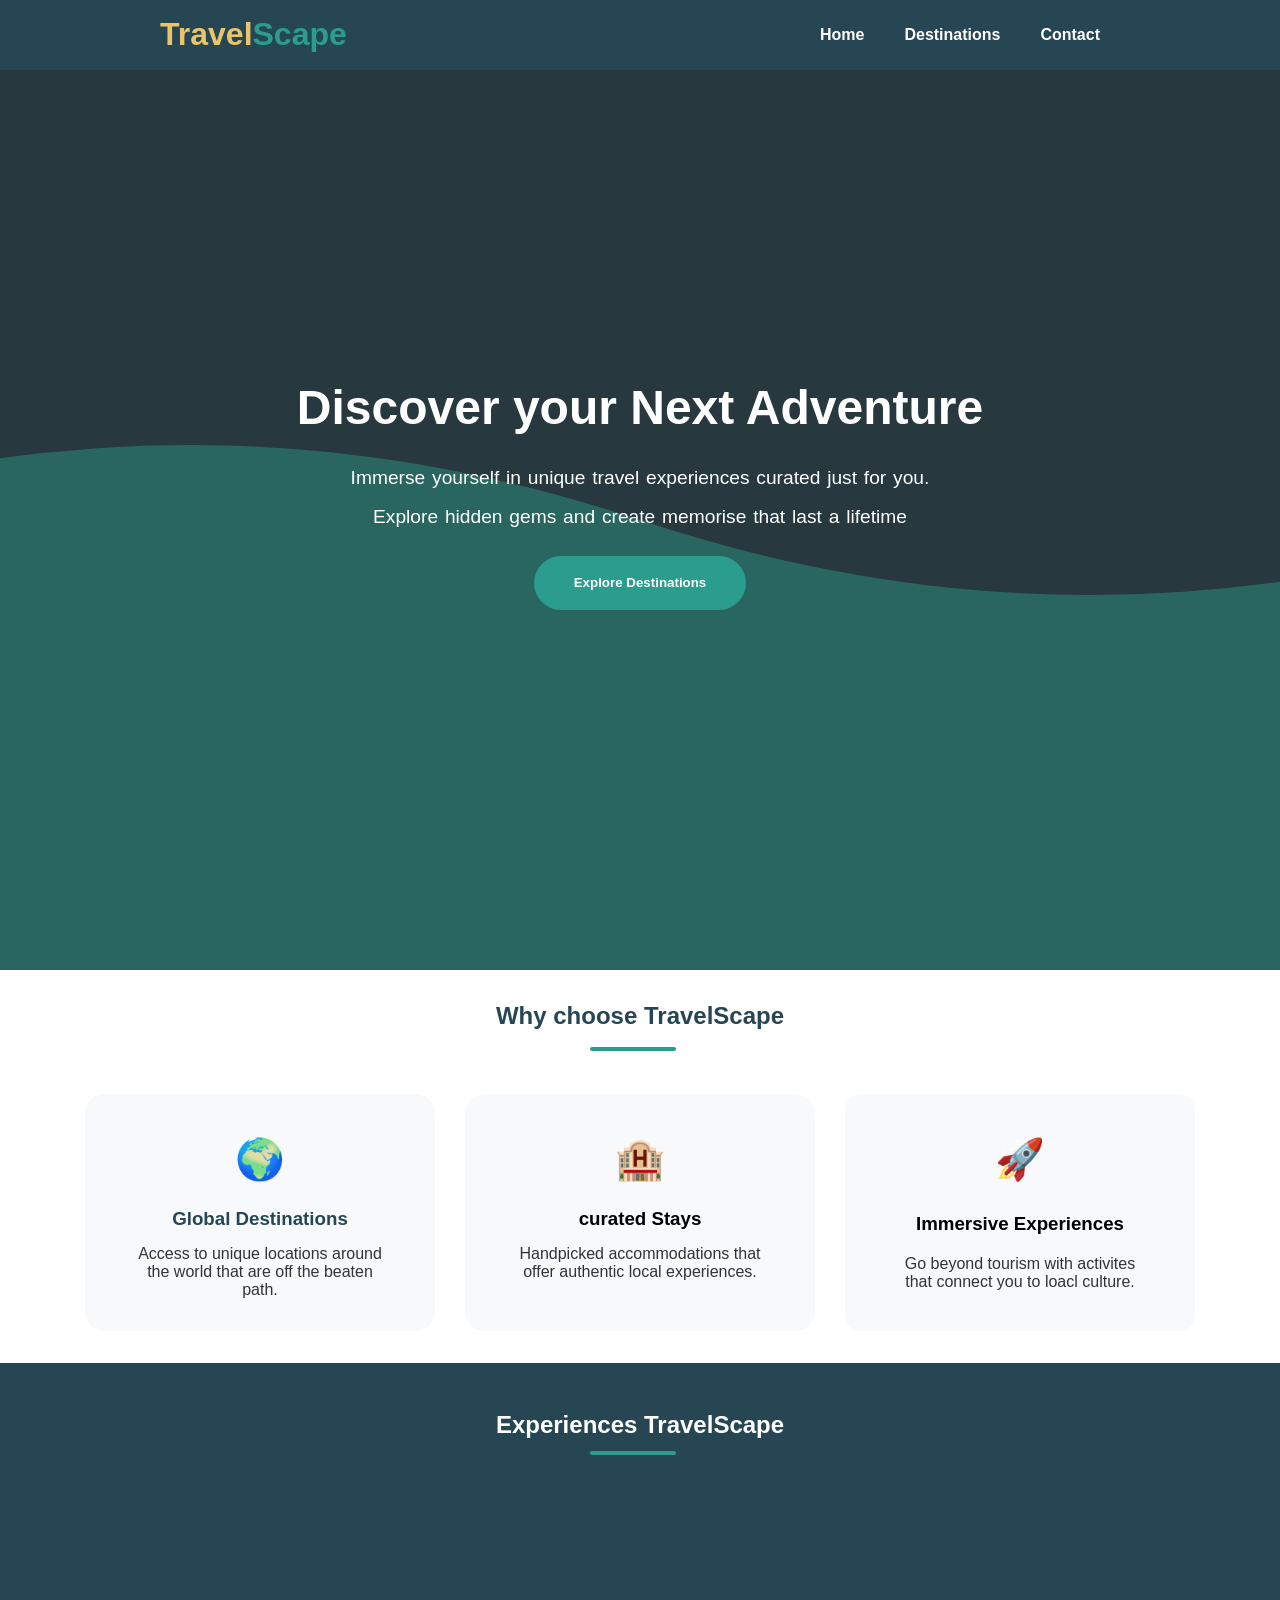
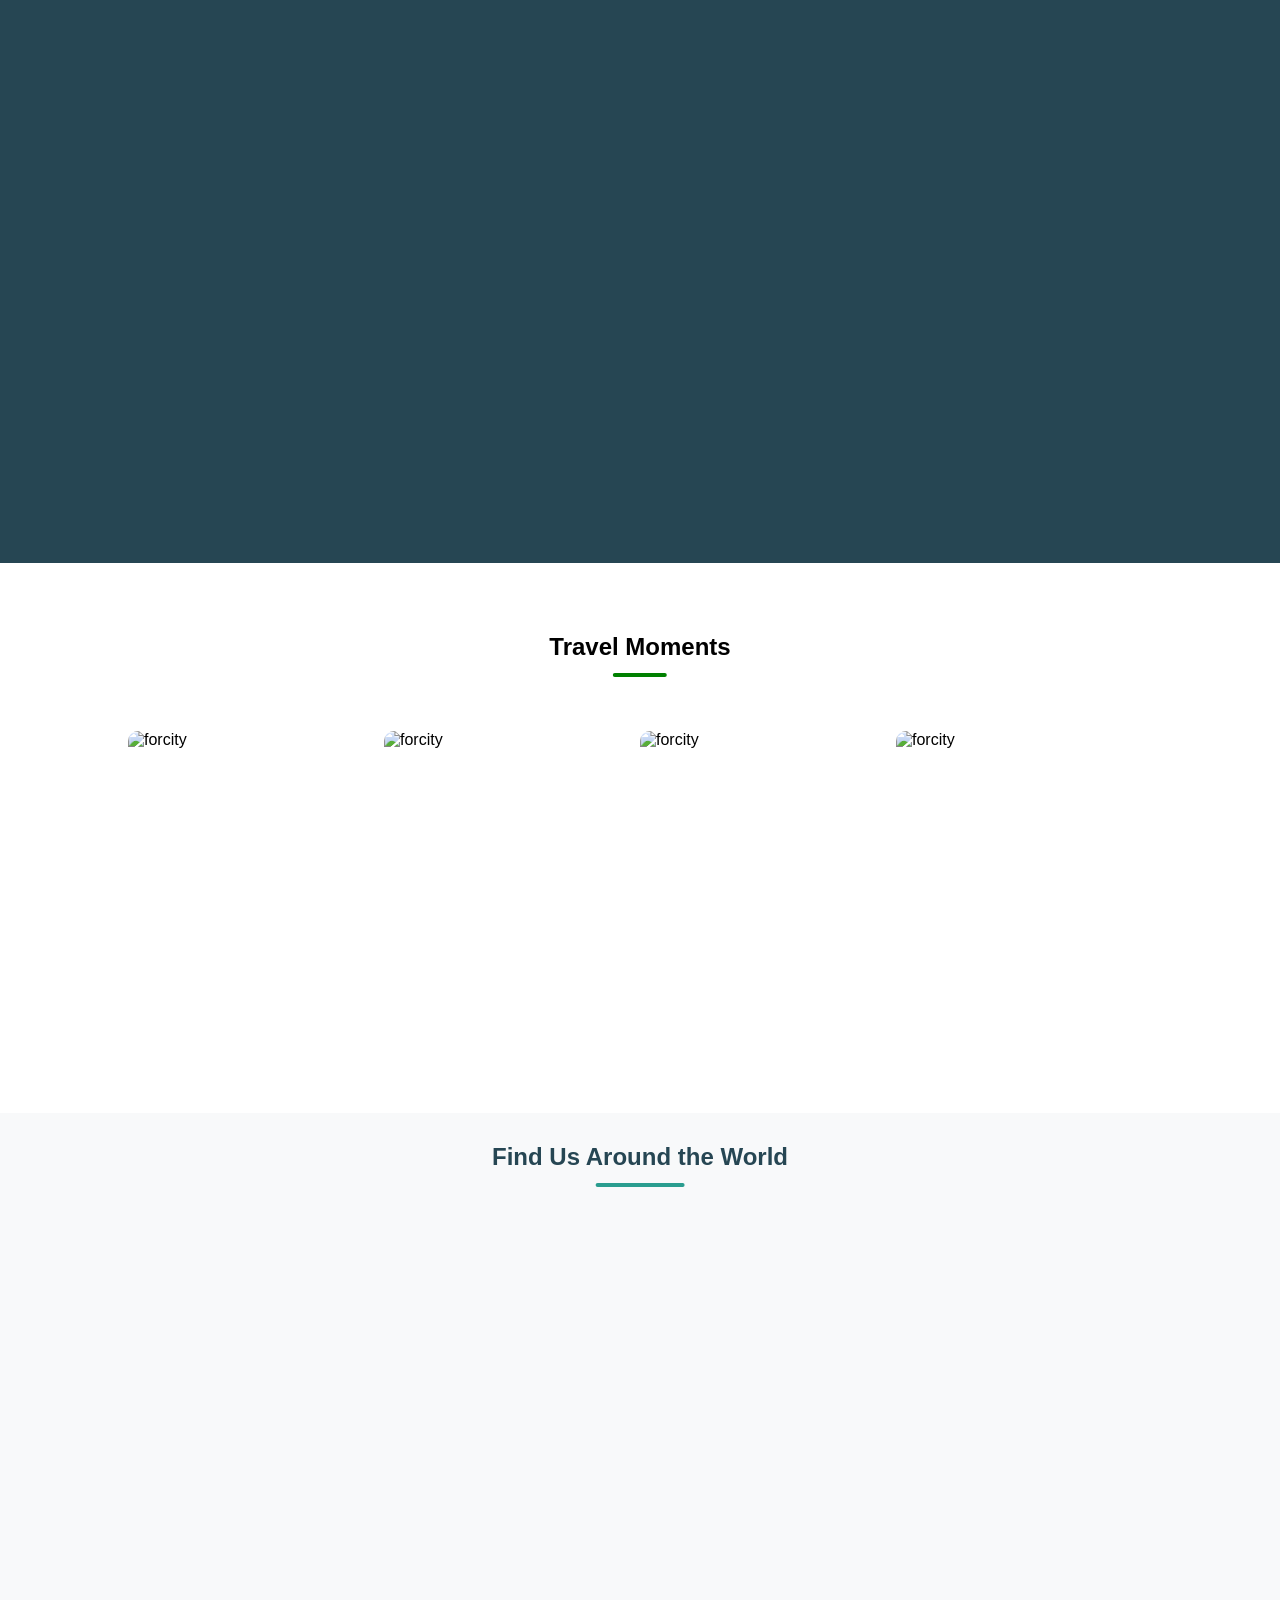
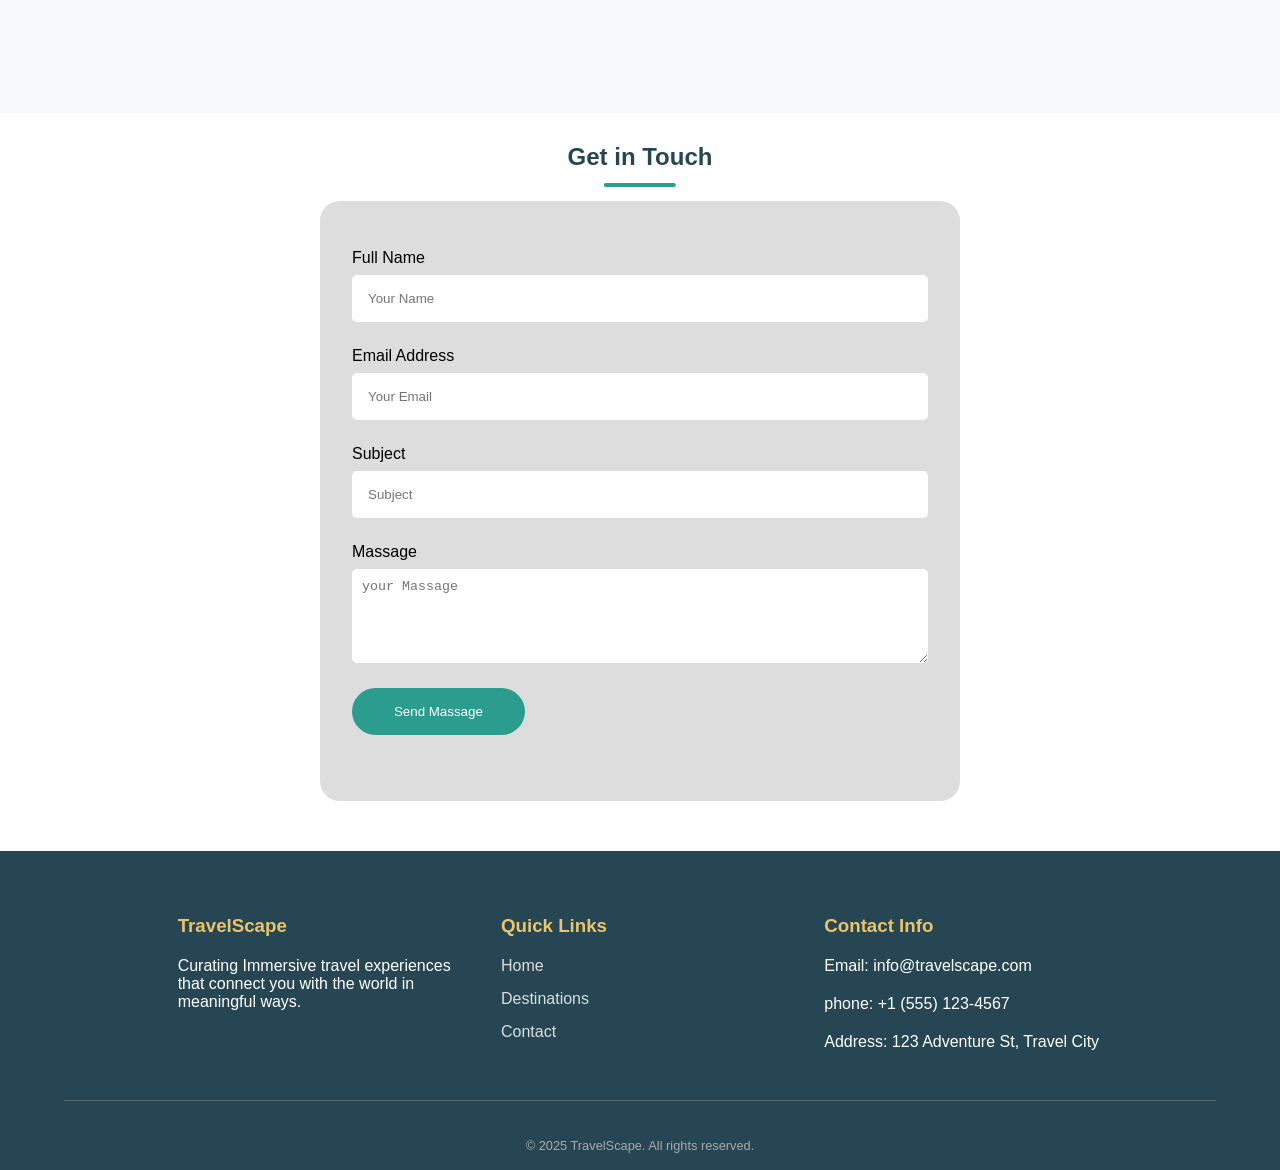
==== project.html @ 1ba531a3 "travelScape" ====
<!DOCTYPE html>
<html lang="en">
<head>
    <meta charset="UTF-8">
    <meta name="viewport" content="width=device-width, initial-scale=1.0">
    <title>TravelScape</title>
    <link rel="icon" href="./t3-icon.png" type="image/x-icon">
    <link rel="stylesheet" href="project.css">
</head>
<body>
    <header id="top">
            <h2 class="logo">Travel<span>Scape</span></h2> 
            <nav class="head-links">
                <ul>
                    <li><a href="#top">Home</a></li>
                    <li>
                        <a href="https://travelscape.link/" target="_blank">Destinations</a>
                    </li>
                    <li><a href="#down">Contact</a></li>
                </ul>
            </nav>
    </header>
    <section class="topic-1" id="top">
        <h1>Discover your Next Adventure</h1>
        <p class="text">
            Immerse yourself in unique travel experiences curated just
            for you.
            Explore hidden gems and create memorise that last a lifetime
        </p>
        <input type="button" value="Explore Destinations" id="">
        <div class="parent-circle">
            <div class="circle1"></div>
            <div class="circle2"></div>
            <div class="circle3"></div>
        </div>
    </section>
    <section class="topic-2">
        <h2 class="h2-1">
            Why choose TravelScape
        </h2>
        <div class="parent-1">
            <div class="box-1">
                <div class="icon">🌍</div>
            <h3 class="h3">Global Destinations</h3>
            <p class="text1">
                Access to unique locations around the
                world that are off the beaten path.
            </p>
            </div>
            <div class="box-2">
                <div class="icon">🏨</div>
            <h3 class="h3">curated Stays</h3>
            <p class="text1">
                Handpicked accommodations that offer authentic
                local experiences.
            </p>
            </div>
            <div class="box-3">
               <div class="icon">🚀</div>
            <h3 class="h3">Immersive Experiences</h3>
            <p class="text1">
                Go beyond tourism with activites that
                connect you to loacl culture.
            </p>
            </div>
        </div>
    </section>
    <section class="topic-3">
        <h2 class="h2-5">
            Experiences TravelScape
        </h2>
        <div class="forvideo">
        <video src="../images for projects/for project one.mp4" loop autoplay muted></video>
        </div>
    </section>
    <section class="topic-4">
        <h2 class="h2-6">
            Travel Moments
        </h2>
        <div class="parentforimages">
            <div class="complex">
             <div><img src="../images for projects/photo-2 for city.jpg" alt="forcity"></div>
            </div>
           <div class="complex">
             <div><img src="../images for projects/photo-3 for city.png" alt="forcity"></div>
           </div>
          <div class="complex">
              <div><img src="../images for projects/photo-6 for city.jpg" alt="forcity"></div>
          </div>
           <div class="complex">
             <div><img src="../images for projects/photo-4 for city.png" alt="forcity"></div>
           </div>
        </div>
    </section>
    <section class="topic-5">
        <h2 class="h2-7">
            Find Us Around the World
        </h2>
        <iframe src="https://www.google.com/maps/embed?pb=!1m14!1m12!1m3!1d425740.03588576755!2d36.293836799999994!3d33.5249408!2m3!1f0!2f0!3f0!3m2!1i1024!2i768!4f13.1!5e0!3m2!1sar!2s!4v1765263322464!5m2!1sar!2s" width="600" height="450" style="border:0;" allowfullscreen="" loading="lazy" referrerpolicy="no-referrer-when-downgrade"></iframe>
    </section>
    <section class="topic-6" id="down">
        <h2 class="h2-8">Get in Touch</h2>
        <form action="" id="to-form">
            <div>
                <label for="text">Full Name</label>
                <input type="text" id="text" placeholder="Your Name" name="name">
            </div>
            <div>
                <label for="ema" class="ema-1">Email Address</label>
                <input type="email" placeholder="Your Email" id="ema" name="email">
            </div>
            <div>
                <label for="sub">Subject</label>
                <input type="text" id="sub" name="Subject" placeholder="Subject">
            </div>
            <div>
                <label for="massage">Massage</label>
                <textarea placeholder="your Massage" id="massage"></textarea>
            </div>
            <div>
                 <input type="button" name="send informiton" value="Send Massage" class="send">
            </div>
        </form>
    </section>
    <section class="topic-7">
        <div>
            <h3 class="h3-0">
                TravelScape
            </h3>
            <p class="text2">
                Curating Immersive travel 
                experiences that connect you 
                with the world in meaningful ways.
            </p>
        </div>
        <div>
            <h3 class="h3-0">
                Quick Links
            </h3>
            <nav class="for-last-topic">
                <ul class="for-last-page">
                    <li><a href="#top">Home</a></li>
                    <li>
                        <a href="https://travelscape.lk/" target="_blank">Destinations</a>
                    </li>
                    <li><a href="#down">Contact</a></li>
                </ul> 
            </nav>
        </div>
        <div>
            <h3 class="h3-0">
                Contact Info
            </h3>
            <p class="p-1">Email: info@travelscape.com</p>
            <p class="p-1">phone: +1 (555) 123-4567</p>
            <p class="p-1">Address: 123 Adventure St, Travel City</p>
        </div>
    </section>
    <footer>
       &copy; 2025 TravelScape. All rights reserved.
    </footer>
</body>
</html>
---- project.css ----
:root {
    --main-color1: #264653;
    --main-color2: #E9C46A;
    --main-color3: #E76F51;
    --main-color4: #000000;
    --main-color5: #333333;
    --main-color6: #AAAAAA;
    --main-color7: #DDDDDD;
    --main-color8: #F8F9FA;
    --main-color9: #FFFFFF;
    --main-color10: #2A9D8F;
    --main-color11: #2A9D8F;
}
* {
    box-sizing: border-box;
    margin: 0;
    padding: 0;
    scroll-behavior: smooth;
}
html {
  font-family: "Oswald", sans-serif;
  font-optical-sizing: auto;
  font-weight: weight;
  font-style: normal;
}
body {
    height: 100vh;
    display: grid;
    grid-template-columns: repeat(1fr, 1fr);
    grid-template-rows: 70px 1fr 1fr 1fr 1fr 1fr 1fr 1fr 1fr 100px;
    background-color: var(--colorforall-4);
    color: white;
}
header {
    display: grid;
    padding: 0 10rem;
    background-color: var(--main-color1);
    grid-template-areas: "logo nav";
}
header .logo {
    color: var(--main-color2);
    margin-top: 1rem;
    gap: logo;
    font-weight: bold;
    font-size: 2rem;
}
header span {
    color: var(--main-color10);
}
header nav {
    display: grid;
    grid-area: nav;
}
header ul {
    display: flex;
    justify-content: end;
    align-items: center;
    list-style: none;
}
header a {
    margin: 20px;
    color: white;
    text-decoration: none;
    font-weight: 600;
    transition: all .5s ease;
    position: relative;
}
header a:hover {
    color: var(--main-color2);
}
.topic-1 {
    background-image: 
    url('data:image/svg+xml;utf8,<svg xmlns="http://www.w3.org/2000/svg" width="1200" height="600" viewBox="0 0 1200 600"><rect width="1200" height="600" fill="%23264653"/><path d="M0,300 Q300,200 600,300 T1200,300 L1200,600 L0,600 Z" fill="%232a9d8f"/></svg>');
    padding: 3rem;
    background-position: center;
    background-size: cover;
    color: var(--main-color9);
    display: flex;
    flex-direction: column;
    justify-content: center;
    align-items: center;
    height: 100vh;
    position: relative;
    z-index: 1;
    text-align: center;
}
.topic-1:before {
    content: "";
    position: absolute;
    top: 0;
    left: 0;
    width: 100%;
    height: 100%;
    background-color: #2a2a2a78;
    z-index: -1;
}
.topic-1 h1 {
    margin-bottom: 1.5rem;
    font-size: 3rem;
} 
.topic-1 .text {
    word-spacing: 1.5px;
    line-height: 2;
    margin: 0 auto;
    max-width: 52%;
    font-size: 1.2rem;
    color: var(--main-color9);
}
.parent-circle {
    display: flex;
    gap: 3px;
    position: relative;
    bottom: 60px;
    animation: goodbye 0s 3s;
    animation-fill-mode: forwards;
}
@keyframes goodbye {
    to {
        z-index: -1;
        animation-play-state: paused;
    }
}
.circle1,
.circle2,
.circle3 {
    width: 30px;
    height: 30px;
    background-color: var(--main-color2);
    border-radius: 50%;
}
.circle1 {
    animation: forup .4s infinite alternate linear;
}
@keyframes forup {
    to {
        transform: translateY(-6px);
        opacity: .6;
    }
}
.circle2 {
    animation: fordown .4s infinite alternate linear .2s;
}
@keyframes fordown {
    to {
        transform: translateY(-6px);
        opacity: .6;
    }
}
.circle3 {
    animation: idontknow .4s infinite alternate linear .4s;
}
@keyframes idontknow {
    to {
        transform: translateY(-6px);
        opacity: .6;
    }
}
.topic-1 input {
    border-radius: 30px;
    padding: 1.2rem 2.5rem;
    background-color: var(--main-color11);
    border: none;
    font-weight: 600;
    color: var(--main-color9);
    cursor: pointer;
    margin: 20px 0;
    transition: all .3s ease;
    position: relative;
    visibility: hidden;
    animation: welcome 0s 3.5s;
    animation-fill-mode: forwards;
}
@keyframes welcome {
    to {
        visibility: visible;
    }
}
.topic-1 input:hover {
    transform: translateY(-3px);
    background-color: var(--main-color1);
}
.topic-2 {
 background-color: var(--colorforall-4); 
 color: black;  
 display: flex;
 justify-content: center;
 align-items: center;
 flex-direction: column;
}
.topic-2 .parent-1 {
    display: flex;
    gap: 30px;
    flex-wrap: wrap;
    margin: 2rem auto;
}
.topic-2 .box-1 {
    display: flex;
    gap: 15px;
    align-items: center;
    flex-direction: column;
    border-radius: 20px;
    padding: 2rem;
    background-color: var(--main-color8);
    max-width: 350px;
    color: var(--main-color4);
    max-height: 300px;
    transition: all .3s ease;
}
.icon {
    font-size: 2.5rem;
    margin: 10px 0;
}
.topic-2 .box-2 {
    display: flex;
    gap: 15px;
    flex-direction: column;
    align-items: center;
    border-radius: 20px;
    padding: 2rem;
    background-color: var(--main-color8);
    max-width: 350px;
    max-height: 300px;
    color: var(--main-color4);
    transition: all .3s ease;
}
.topic-2 .h2-1 {
    margin: 2rem auto;
    font-size: 1.5rem;
    font-weight: bold;
    color: var(--main-color1);
    position: relative;
}
.topic-2 .h2-1::before {
   content: "";
   position: absolute;
   background-color: var(--main-color10);
   top: 45px;
   left: 50%;
   transform: translateX(-50px);
   width: 30%;
   height: 4px;
   border-radius: 10px;
}
.topic-2 .box-3 {
    display: flex;
    gap: 20px;
    flex-direction: column;
    border-radius: 15px;
    align-items: center;
    background-color: var(--main-color8);
    max-width: 350px;
    color: var(--main-color4);
    max-height: 300px;
    padding: 2rem;
    transition: all .3s ease;
}

.box-1 .h3 {
    color: var(--main-color1);
}
 .text1 {
    max-width: 90%;
    text-align: center;
    color: var(--main-color5);
}
.box-1:hover {
    transform: translateY(-10px);
}
.box-2:hover {
    transform: translateY(-10px);
}
.box-3:hover {
    transform: translateY(-10px);
}
.topic-3 {
    background-color: var(--main-color1);
    height: 800px;
    display: flex;
    flex-direction: column;
    gap: 30px;
    align-items: center;
}
.forvideo {
    width: 80%;
    height: 80%;
    position: relative;
    border-radius: 20px;
    overflow: hidden;
    margin-bottom: 50px;
}
.forvideo video {
    position: absolute;
    width: 100%;
    height: 100%;
    object-fit: cover;
}
.topic-3 .h2-5 {
    margin: 3rem;
    position: relative;
}
.topic-3 .h2-5::before {
    content: "";
    width: 30%;
    height: 4px;
    border-radius: 10px;
    background-color: var(--main-color11);
    position: absolute;
    top: 40px;
    left: 50%;
    transform: translateX(-50px);
}
.topic-4 {
    display: flex;
    flex-direction: column;
    gap: 30px;
    align-items: center;
    background-color: var(--main-color9);
    height: 500px;
    color: var(--main-color4);
    margin-top: 50px;
}
.topic-4 .h2-6 {
    margin: 20px 0;
    position: relative;
}
.topic-4 .h2-6::before {
    content: "";
    background-color: green;
    position: absolute;
    width: 30%;
    height: 4px;
    left: 50%;
    top: 40px;
    border-radius: 10px;
    transform: translateX(-50%);
}
.parentforimages {
    display: flex;
    flex-wrap: wrap;
    width: 80%;
    gap: 10px;
    margin-top: 20px;
}
.parentforimages .complex {
    width: calc(25% - 10px);
    height: 250px;
    position: relative;
    border-radius: 10px;
    overflow: hidden;
}
.complex img {
    width: 100%;
    height: 100%;
    position: absolute;
    object-fit: cover;
    transition: transform .4s ease;
}
.complex img:hover {
    transform: scale(1.1);
}
.topic-5 {
    background-color: var(--main-color8);
    height: 600px;
    position: relative;
    display: flex;
    flex-direction: column;
    align-items: center;
    gap: 50px;
}
.topic-5 iframe {
    width: 80%;
    height: 400px;
    border-radius: 20px;
}
.topic-5 .h2-7 {
    color: var(--main-color1);
    position: relative;
    margin-top: 30px;
}
.topic-5 .h2-7::before {
    content: "";
    background-color: var(--main-color11);
    border-radius: 10px;
    position: absolute;
    width: 30%;
    height: 4px;
    top: 40px;
    left: 50%;
    transform: translateX(-50%);
}
.topic-6 {
    background-color: var(--main-color9);
    display: flex;
    gap: 30px;
    flex-direction: column;
    align-items: center;
}
.topic-6 .h2-8 {
    display: flex;
    justify-content: center;
    align-items: center;
    margin-top: 30px;
    color: var(--main-color1);
    position: relative;
}
.topic-6 .h2-8::before {
    content: "";
    background-color: var(--main-color11);
    width: 50%;
    height: 4px;
    border-radius: 10px;
    position: absolute;
    top: 40px;
    left: 50%;
    transform: translateX(-50%);
}
.topic-6 form {
    width: 50%;
    height: 600px;
    background-color: var(--main-color7);
    color: var(--main-color4);
    border-radius: 20px;
    display: flex;
    flex-direction: column;
    gap: 25px;
    margin-bottom: 50px;
    padding: 3rem 2rem;
}
form div {
    display: flex;
    flex-direction: column;
    gap: 8px;
}
form input {
    padding: 1rem;
    border-radius: 5px;
    border: none;
}
input:focus {
    border: 1px solid var(--main-color11);
    outline: none;
}
textarea {
    padding: 2rem;
    border-radius: 5px;
    border: none;
    position: relative;
}
textarea::placeholder {
    position: absolute;
    top: 10px;
    left: 10px;
}
textarea:focus {
    outline: none;
    border: 1px solid var(--main-color11);
}
form .send {
    background-color: var(--main-color11);
    color: white;
    border-radius: 30px;
    padding: 1rem;   
    width: 30%;
    transition: all .6s ease;
}
form .send:hover {
    background-color: var(--main-color1);
    transform: translateY(-5px);
}
.topic-7 {
    background-color: var(--main-color1);
    display: flex;
    flex-wrap: wrap;
    gap: 10px;
    padding: 4rem 10rem;
}
.topic-7 div {
    display: flex;
    flex-direction: column;
    gap: 20px;
    width: calc(30% - 10px);
    margin: 0 auto;
    color: var(--main-color9);
}
.topic-7 .h3-0 {
    color: var(--main-color2);
}
.topic7 div .text2 {
    color: var(--main-color9);
}
.for-last-page li {
    margin-bottom: 15px;
    list-style: none;
}
.for-last-page a {
    color: var(--main-color7);
    text-decoration: none;
    transition: all .3s ease;
}
.for-last-page a:hover {
    color: var(--main-color2);
}
footer {
    display: flex;
    justify-content: center;
    align-items: center;
    height: 50px;
    background-color: var(--main-color1);
    color: var(--main-color6);
    position: relative;
    font-size: .8rem;
}
footer::before {
    content: "";
    position: absolute;
    top: -20px;
    left: 50%;
    width: 90%;
    height: .8px;
    background-color: #aaaaaa5c;
    transform: translateX(-50%);
}
::selection {
    color: var(--main-color2);
    background-color: var(--main-color10);
}
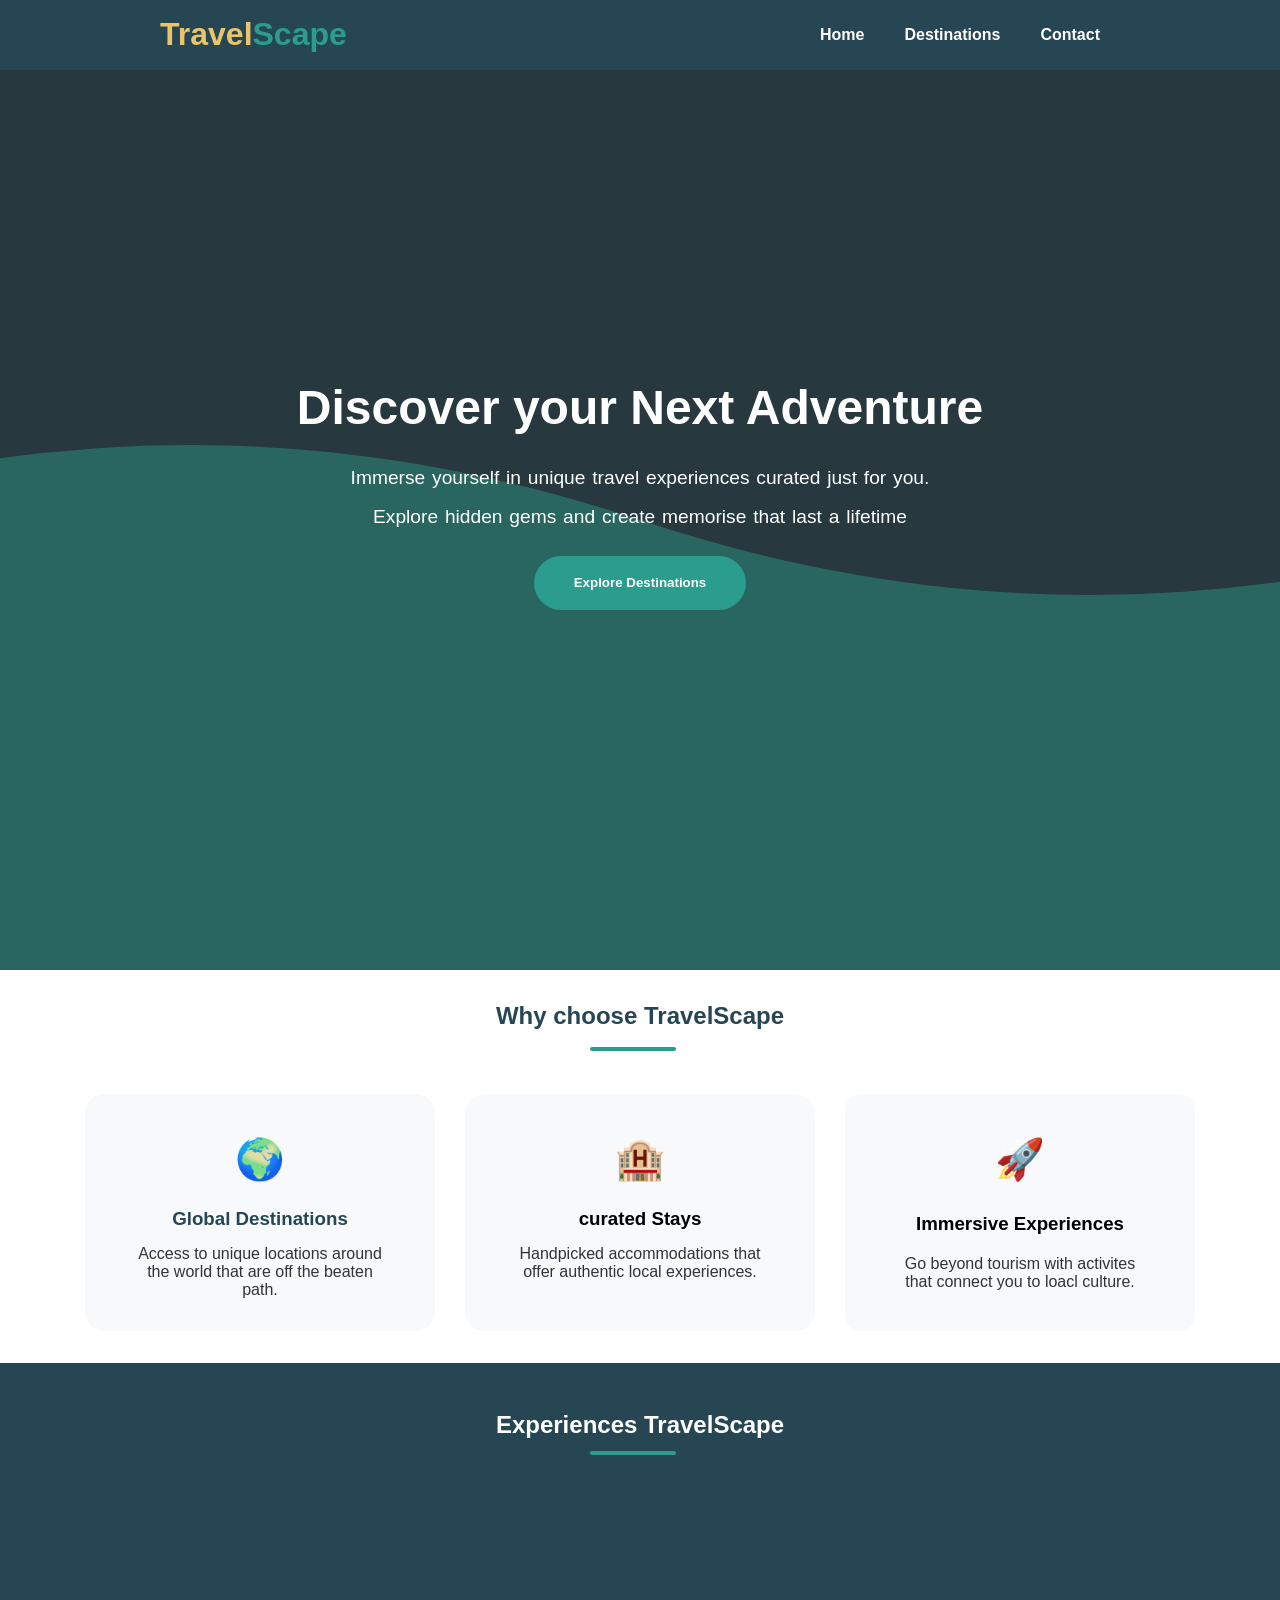
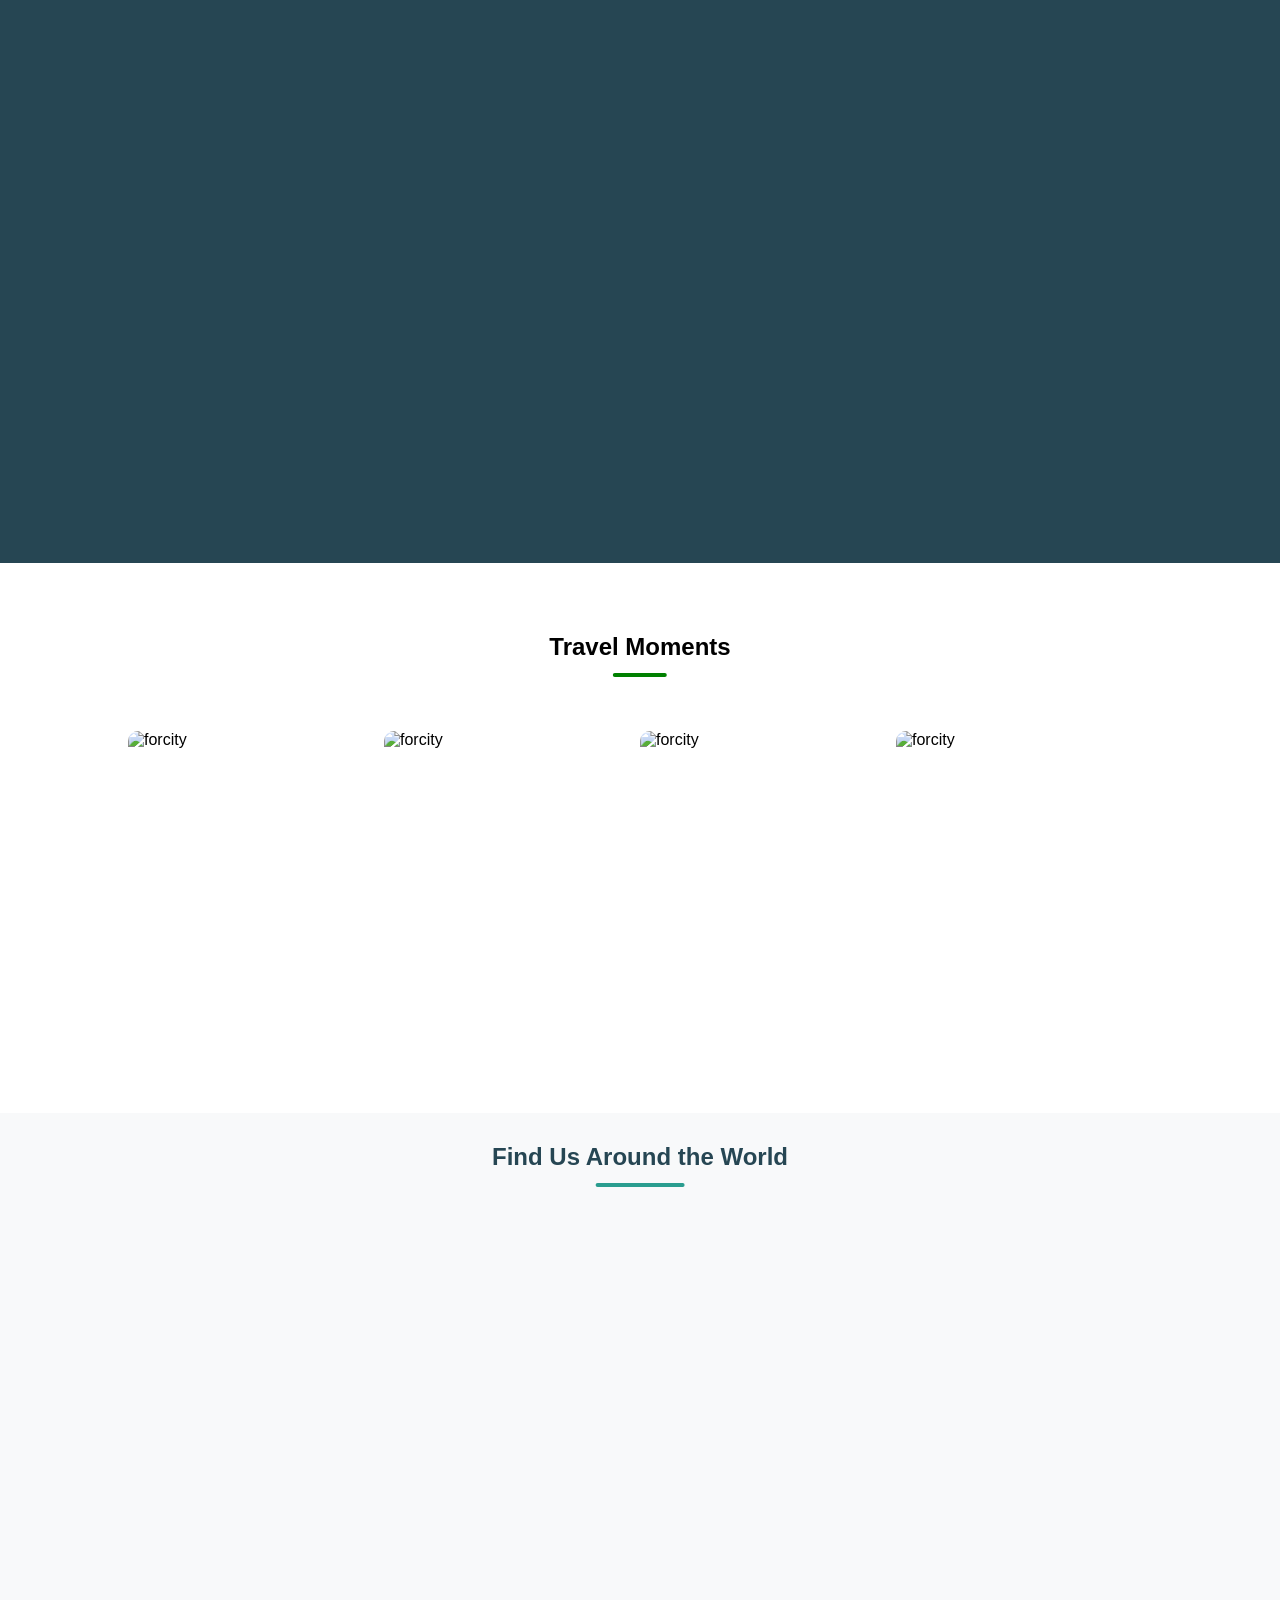
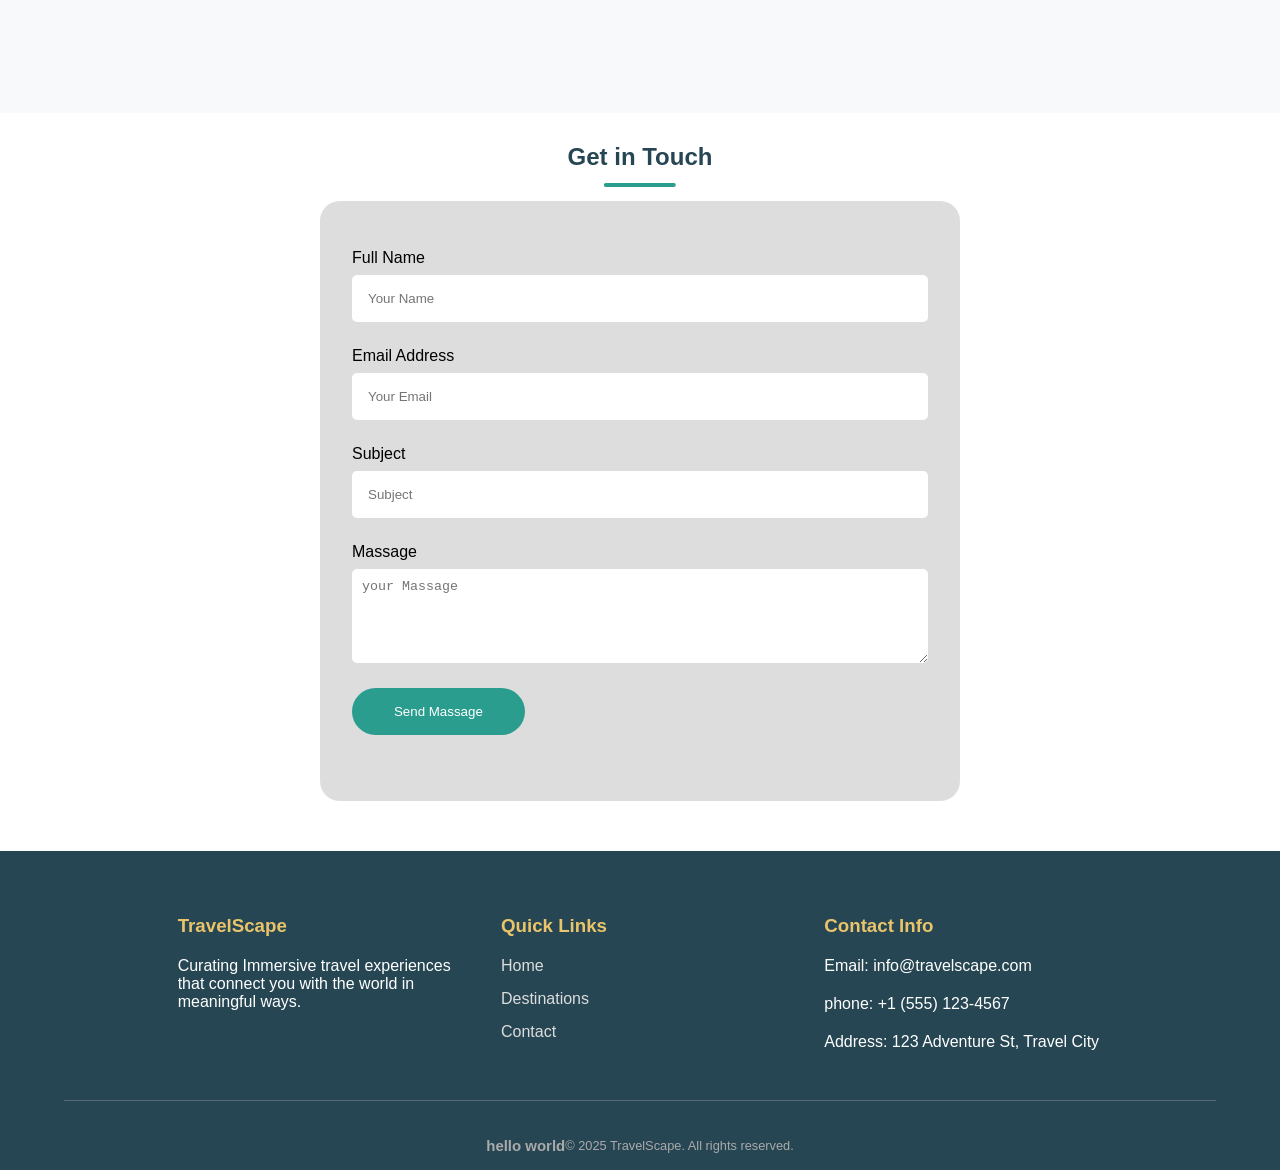
==== commit 73280f3e: "edit on html file" ====
--- a/project.html
+++ b/project.html
@@ -157,6 +157,7 @@
         </div>
     </section>
     <footer>
+        <h3>hello world</h3>
        &copy; 2025 TravelScape. All rights reserved.
     </footer>
 </body>
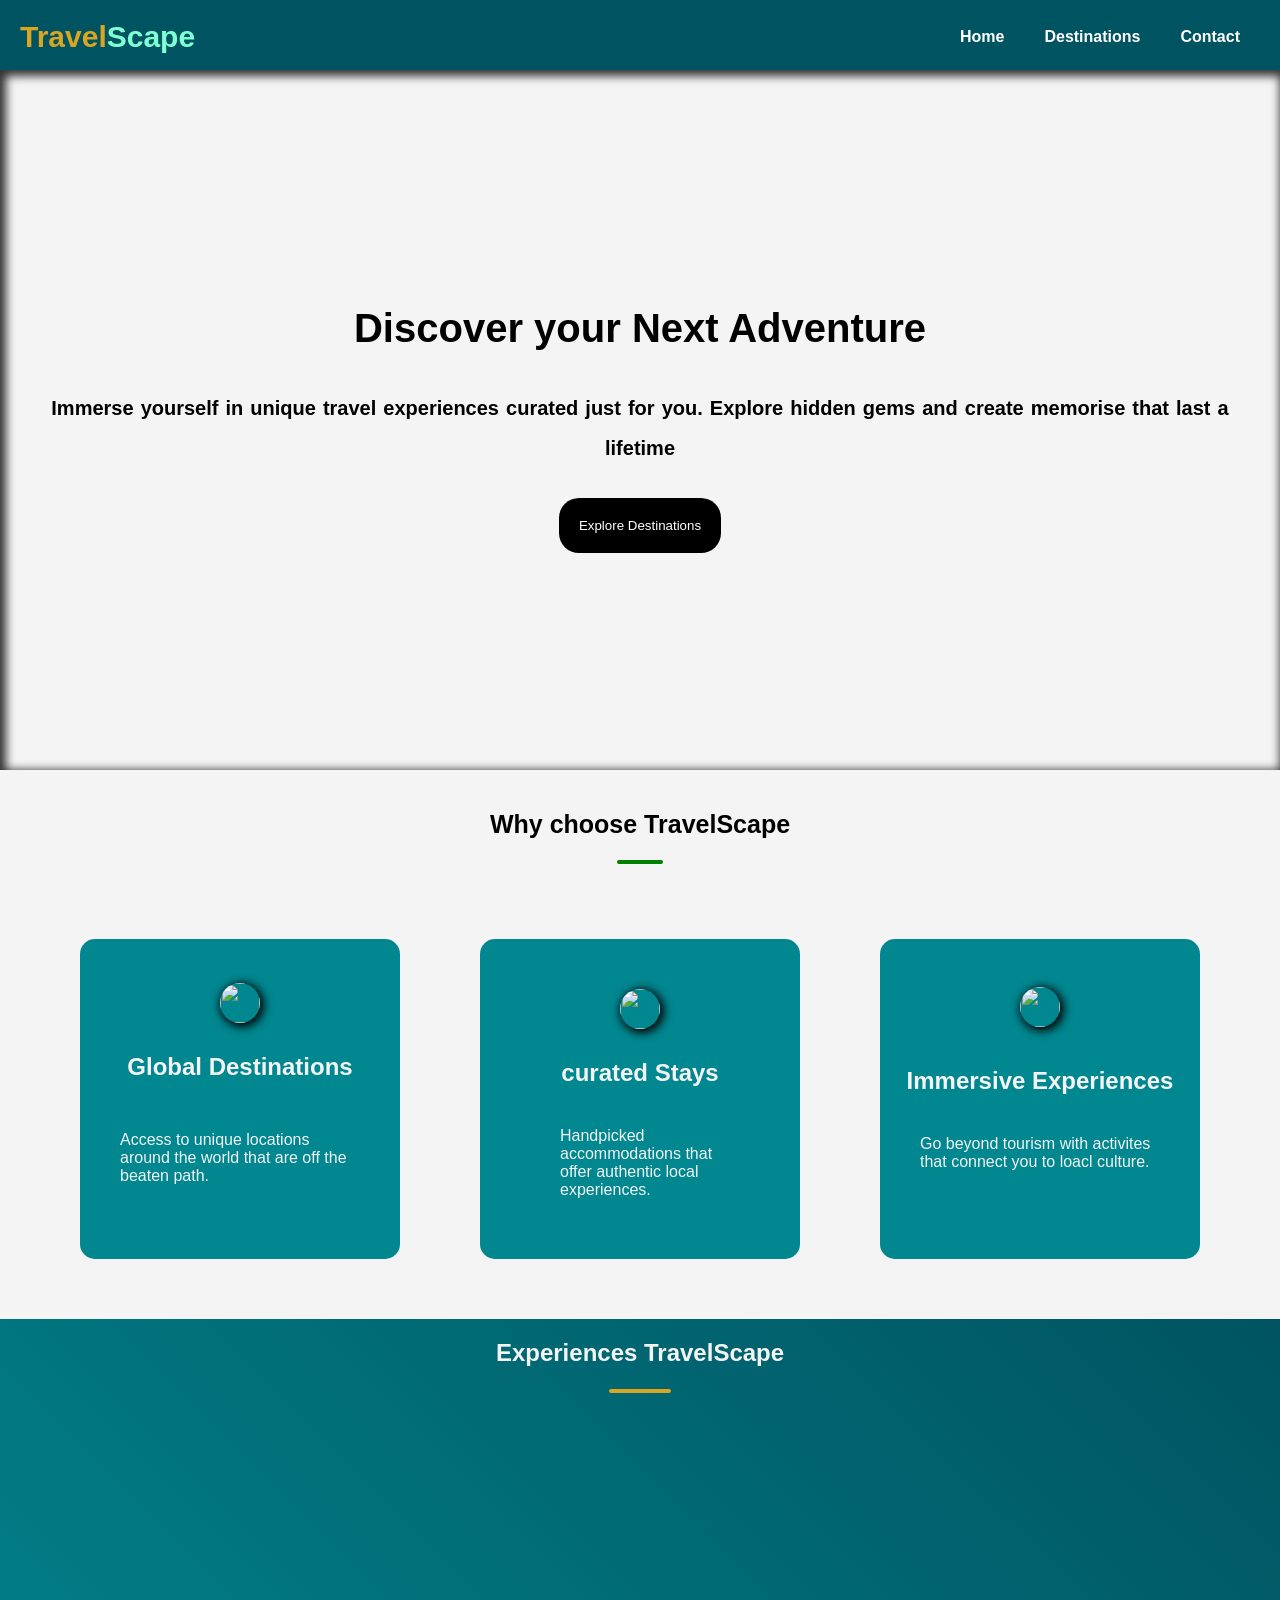
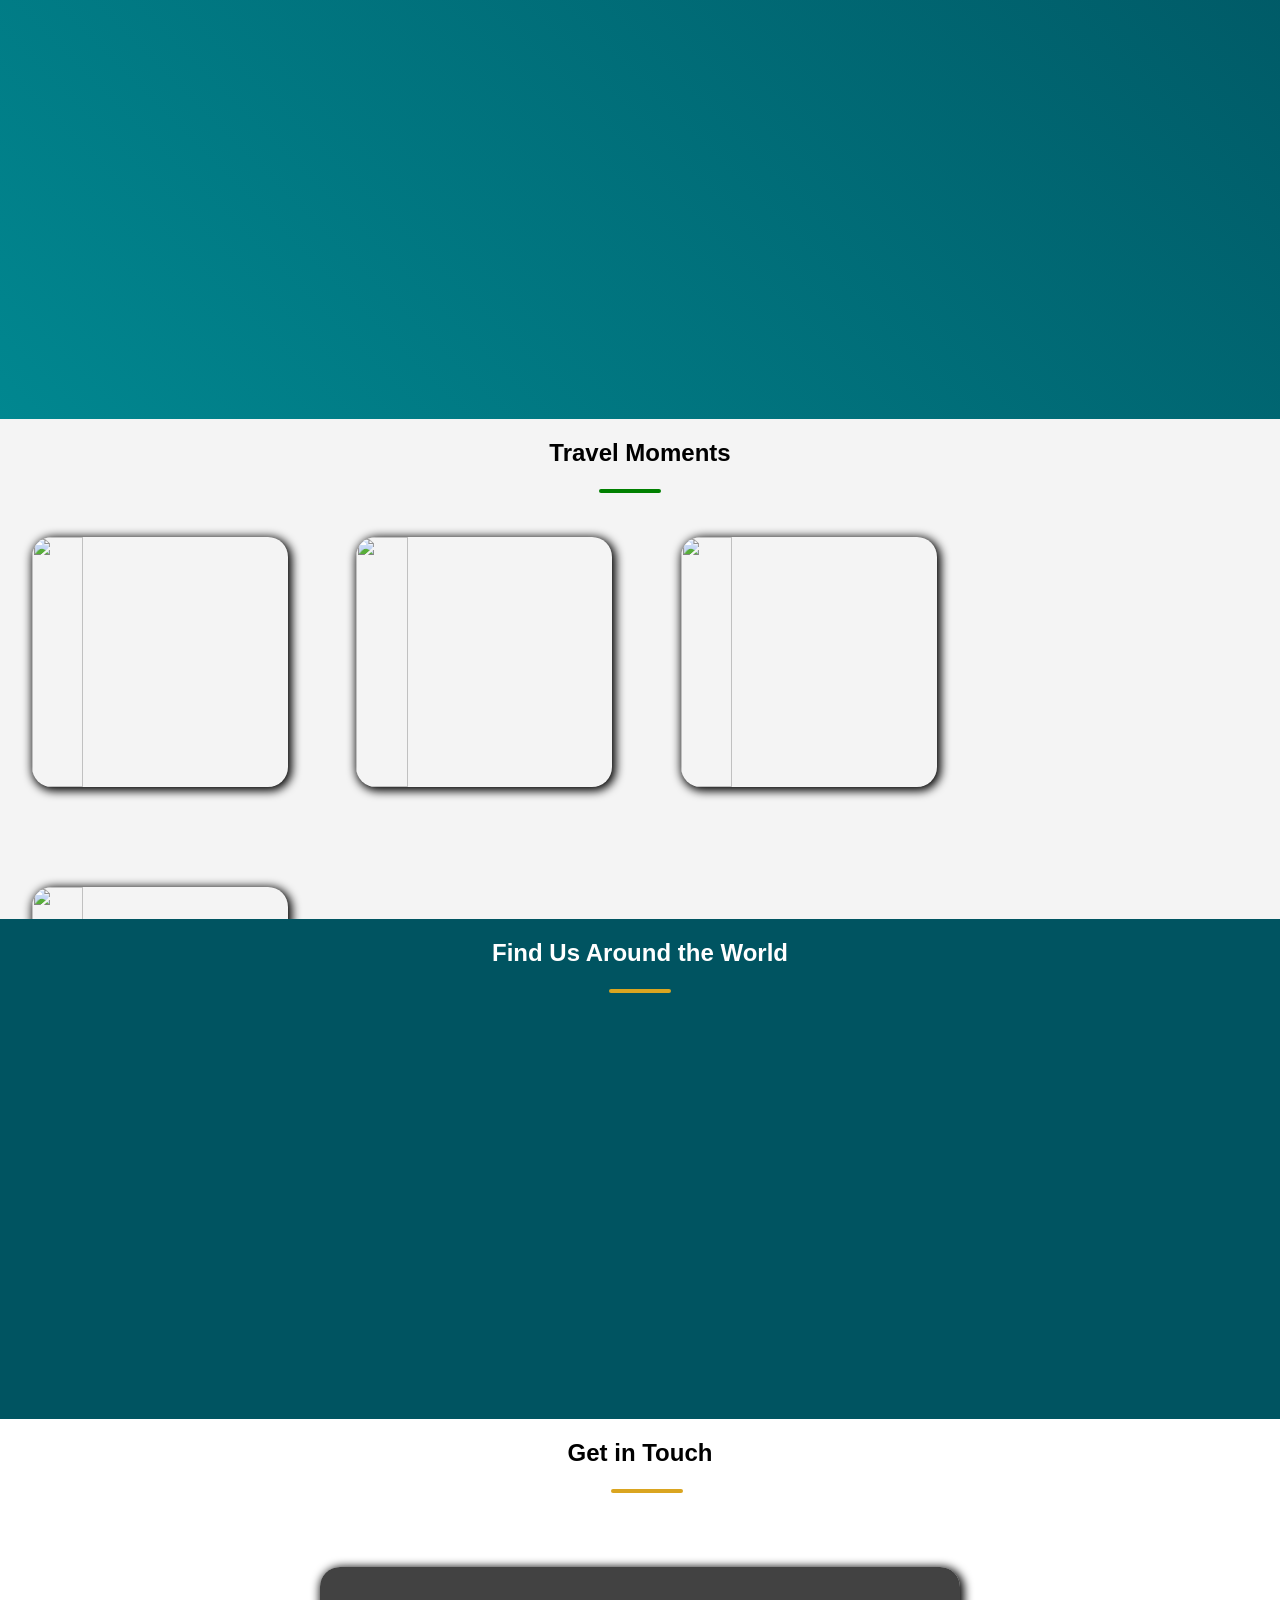
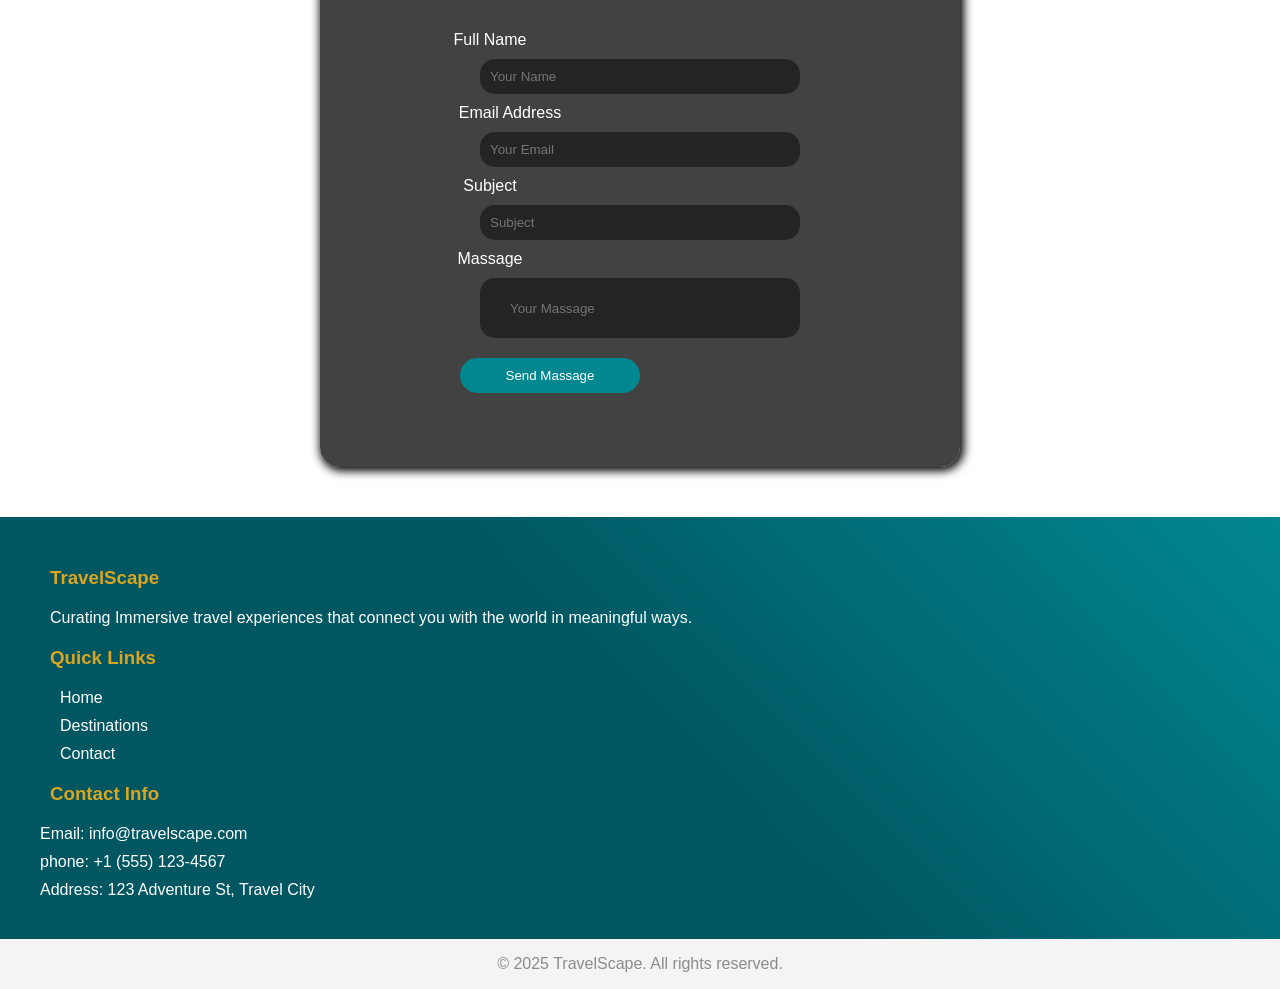
==== commit 2811ad64: "new" ====
--- a/project.html
+++ b/project.html
@@ -14,7 +14,7 @@
                 <ul>
                     <li><a href="#top">Home</a></li>
                     <li>
-                        <a href="https://travelscape.link/" target="_blank">Destinations</a>
+                        <a href="https://travelscape.lk/" target="_blank">Destinations</a>
                     </li>
                     <li><a href="#down">Contact</a></li>
                 </ul>
@@ -28,11 +28,6 @@
             Explore hidden gems and create memorise that last a lifetime
         </p>
         <input type="button" value="Explore Destinations" id="">
-        <div class="parent-circle">
-            <div class="circle1"></div>
-            <div class="circle2"></div>
-            <div class="circle3"></div>
-        </div>
     </section>
     <section class="topic-2">
         <h2 class="h2-1">
@@ -40,25 +35,25 @@
         </h2>
         <div class="parent-1">
             <div class="box-1">
-                <div class="icon">🌍</div>
-            <h3 class="h3">Global Destinations</h3>
-            <p class="text1">
+            <img src="./photo for box.jpg" alt="" class="home-3">
+            <h2 class="h2-2"> Global Destinations</h2>
+            <p class="text-2">
                 Access to unique locations around the
                 world that are off the beaten path.
             </p>
             </div>
             <div class="box-2">
-                <div class="icon">🏨</div>
-            <h3 class="h3">curated Stays</h3>
-            <p class="text1">
+                <img src="./photo for box-2.png" alt="" class="home-2">
+            <h2 class="h2-3">curated Stays</h2>
+            <p class="text-3">
                 Handpicked accommodations that offer authentic
                 local experiences.
             </p>
             </div>
             <div class="box-3">
-               <div class="icon">🚀</div>
-            <h3 class="h3">Immersive Experiences</h3>
-            <p class="text1">
+                <img src="./photo for box-3-2.png" alt="" class="home-1">
+            <h2 class="h2-4">Immersive Experiences</h2>
+            <p class="text-4">
                 Go beyond tourism with activites that
                 connect you to loacl culture.
             </p>
@@ -69,27 +64,29 @@
         <h2 class="h2-5">
             Experiences TravelScape
         </h2>
-        <div class="forvideo">
-        <video src="../images for projects/for project one.mp4" loop autoplay muted></video>
-        </div>
+                <video src="./images for projects/for project one.mp4" muted loop autoplay ></video>
     </section>
     <section class="topic-4">
         <h2 class="h2-6">
             Travel Moments
         </h2>
-        <div class="parentforimages">
-            <div class="complex">
-             <div><img src="../images for projects/photo-2 for city.jpg" alt="forcity"></div>
-            </div>
-           <div class="complex">
-             <div><img src="../images for projects/photo-3 for city.png" alt="forcity"></div>
-           </div>
-          <div class="complex">
-              <div><img src="../images for projects/photo-6 for city.jpg" alt="forcity"></div>
-          </div>
-           <div class="complex">
-             <div><img src="../images for projects/photo-4 for city.png" alt="forcity"></div>
-           </div>
+        <div>
+            <img 
+            src="./images for projects/photo-6 for city.jpg" 
+            alt=""
+            loading="lazy">
+            <img 
+            src="./images for projects/photo-2 for city.jpg" 
+            alt=""
+            loading="lazy">
+            <img 
+            src="./images for projects/photo-4 for city.png" 
+            alt=""
+            loading="lazy">
+            <img 
+            src="./images for projects/photo-5 for city.jpg" 
+            alt=""
+            loading="lazy">
         </div>
     </section>
     <section class="topic-5">
@@ -101,63 +98,48 @@
     <section class="topic-6" id="down">
         <h2 class="h2-8">Get in Touch</h2>
         <form action="" id="to-form">
-            <div>
-                <label for="text">Full Name</label>
-                <input type="text" id="text" placeholder="Your Name" name="name">
-            </div>
-            <div>
-                <label for="ema" class="ema-1">Email Address</label>
-                <input type="email" placeholder="Your Email" id="ema" name="email">
-            </div>
-            <div>
-                <label for="sub">Subject</label>
-                <input type="text" id="sub" name="Subject" placeholder="Subject">
-            </div>
-            <div>
-                <label for="massage">Massage</label>
-                <textarea placeholder="your Massage" id="massage"></textarea>
-            </div>
-            <div>
-                 <input type="button" name="send informiton" value="Send Massage" class="send">
-            </div>
+            <label for="text">Full Name</label>
+            <input type="text" id="text" placeholder="Your Name" name="name">
+            <label for="ema" class="ema-1">Email Address</label>
+            <input type="email" placeholder="Your Email" id="ema" name="email">
+            <label for="sub">Subject</label>
+            <input type="text" id="sub" name="Subject" placeholder="Subject">
+            <label for="mass">Massage</label>
+            <input type="text" name="Massage" id="mass" class="mas-1" placeholder="Your Massage">
+            <input type="button" name="send informiton" value="Send Massage" class="send">
         </form>
     </section>
     <section class="topic-7">
-        <div>
-            <h3 class="h3-0">
-                TravelScape
-            </h3>
-            <p class="text2">
-                Curating Immersive travel 
-                experiences that connect you 
-                with the world in meaningful ways.
-            </p>
-        </div>
-        <div>
-            <h3 class="h3-0">
-                Quick Links
-            </h3>
-            <nav class="for-last-topic">
-                <ul class="for-last-page">
-                    <li><a href="#top">Home</a></li>
-                    <li>
-                        <a href="https://travelscape.lk/" target="_blank">Destinations</a>
-                    </li>
-                    <li><a href="#down">Contact</a></li>
-                </ul> 
-            </nav>
-        </div>
-        <div>
-            <h3 class="h3-0">
-                Contact Info
-            </h3>
-            <p class="p-1">Email: info@travelscape.com</p>
-            <p class="p-1">phone: +1 (555) 123-4567</p>
-            <p class="p-1">Address: 123 Adventure St, Travel City</p>
-        </div>
+        <h3 class="h3-1">
+            TravelScape
+        </h3>
+        <p class="text-5">
+            Curating Immersive travel 
+            experiences that connect you 
+            with the world in meaningful ways.
+        </p>
+        <h3 class="h3-2">
+            Quick Links
+        </h3>
+        <nav class="for-last-topic">
+            <ul class="for-last-page">
+                <li><a href="#top">Home</a></li>
+                <li>
+                    <a 
+                    href="https://travelscape.lk/" 
+                    target="_blank">Destinations</a>
+                </li>
+                <li><a href="#down">Contact</a></li>
+            </ul> 
+        </nav>
+        <h3 class="h3-3">
+            Contact Info
+        </h3>
+        <p class="p-1">Email: info@travelscape.com</p>
+        <p class="p-2">phone: +1 (555) 123-4567</p>
+        <p class="p-3">Address: 123 Adventure St, Travel City</p>
     </section>
     <footer>
-        <h3>hello world</h3>
        &copy; 2025 TravelScape. All rights reserved.
     </footer>
 </body>
--- a/project.css
+++ b/project.css
@@ -1,15 +1,10 @@
 :root {
-    --main-color1: #264653;
-    --main-color2: #E9C46A;
-    --main-color3: #E76F51;
-    --main-color4: #000000;
-    --main-color5: #333333;
-    --main-color6: #AAAAAA;
-    --main-color7: #DDDDDD;
-    --main-color8: #F8F9FA;
-    --main-color9: #FFFFFF;
-    --main-color10: #2A9D8F;
-    --main-color11: #2A9D8F;
+    --colorforall: #005461;
+    --ccolorforall-2: #018790;
+    --colorforall-3: #00b7b5;
+    --colorforall-4: #f4f4f4;
+    --colorforall-5: skyblue;
+    --miancolor: #2a2a3c;
 }
 * {
     box-sizing: border-box;
@@ -17,6 +12,7 @@
     padding: 0;
     scroll-behavior: smooth;
 }
+
 html {
   font-family: "Oswald", sans-serif;
   font-optical-sizing: auto;
@@ -26,158 +22,117 @@
 body {
     height: 100vh;
     display: grid;
+    /* font-size: 16px; */
     grid-template-columns: repeat(1fr, 1fr);
     grid-template-rows: 70px 1fr 1fr 1fr 1fr 1fr 1fr 1fr 1fr 100px;
+    /* font-family: sans-serif; */
     background-color: var(--colorforall-4);
     color: white;
 }
 header {
     display: grid;
-    padding: 0 10rem;
-    background-color: var(--main-color1);
+    background-color: #005461;
     grid-template-areas: "logo nav";
+    /* position: sticky;
+    top: 0;
+    left: 0; 
+    z-index: 100; */
 }
 header .logo {
-    color: var(--main-color2);
-    margin-top: 1rem;
+    color: goldenrod;
+    margin: 20px;
     gap: logo;
     font-weight: bold;
-    font-size: 2rem;
+    font-size: 30px;
 }
 header span {
-    color: var(--main-color10);
+    color: aquamarine;
 }
 header nav {
     display: grid;
     grid-area: nav;
 }
-header ul {
+header nav  ul {
     display: flex;
     justify-content: end;
     align-items: center;
     list-style: none;
-}
-header a {
+    margin: 20px;
+}
+header nav a {
     margin: 20px;
     color: white;
     text-decoration: none;
     font-weight: 600;
-    transition: all .5s ease;
-    position: relative;
-}
-header a:hover {
-    color: var(--main-color2);
+    transition: background-color .5s .5s ease;
+    position: relative;
+}
+header nav a::before {
+    content: "";
+    /* background-color: transparent; */
+    background-color: transparent;
+    position: absolute;
+    width: 100%;
+    height: 3px;
+    border-radius: 15px;
+    top: 20px;
+    left: 0;
+    transform: translateX(-50px);
+    transition: all .3s .4s ease;
+}
+header nav a:hover::before {
+    background-color: goldenrod;
+    transform: translateX(0);
+}
+header nav a:hover {
+    color: darkgoldenrod;
 }
 .topic-1 {
     background-image: 
-    url('data:image/svg+xml;utf8,<svg xmlns="http://www.w3.org/2000/svg" width="1200" height="600" viewBox="0 0 1200 600"><rect width="1200" height="600" fill="%23264653"/><path d="M0,300 Q300,200 600,300 T1200,300 L1200,600 L0,600 Z" fill="%232a9d8f"/></svg>');
-    padding: 3rem;
+    url('./images for projects/photo-3\ for\ city.png');
+    box-shadow: 3px 3px 10px 3px rgba(0, 0, 0, 0.801) inset ;
+    padding: 50px;
     background-position: center;
     background-size: cover;
-    color: var(--main-color9);
+    color: black;
     display: flex;
     flex-direction: column;
     justify-content: center;
     align-items: center;
-    height: 100vh;
-    position: relative;
-    z-index: 1;
+    height: 700px;
     text-align: center;
 }
-.topic-1:before {
-    content: "";
-    position: absolute;
-    top: 0;
-    left: 0;
-    width: 100%;
-    height: 100%;
-    background-color: #2a2a2a78;
-    z-index: -1;
-}
 .topic-1 h1 {
-    margin-bottom: 1.5rem;
-    font-size: 3rem;
+    line-height: 3;
+    font-size: 40px;
 } 
 .topic-1 .text {
     word-spacing: 1.5px;
     line-height: 2;
     margin: 0 auto;
-    max-width: 52%;
-    font-size: 1.2rem;
-    color: var(--main-color9);
-}
-.parent-circle {
-    display: flex;
-    gap: 3px;
-    position: relative;
-    bottom: 60px;
-    animation: goodbye 0s 3s;
-    animation-fill-mode: forwards;
-}
-@keyframes goodbye {
-    to {
-        z-index: -1;
-        animation-play-state: paused;
-    }
-}
-.circle1,
-.circle2,
-.circle3 {
-    width: 30px;
-    height: 30px;
-    background-color: var(--main-color2);
-    border-radius: 50%;
-}
-.circle1 {
-    animation: forup .4s infinite alternate linear;
-}
-@keyframes forup {
-    to {
-        transform: translateY(-6px);
-        opacity: .6;
-    }
-}
-.circle2 {
-    animation: fordown .4s infinite alternate linear .2s;
-}
-@keyframes fordown {
-    to {
-        transform: translateY(-6px);
-        opacity: .6;
-    }
-}
-.circle3 {
-    animation: idontknow .4s infinite alternate linear .4s;
-}
-@keyframes idontknow {
-    to {
-        transform: translateY(-6px);
-        opacity: .6;
-    }
+    font-weight: bold;
+    font-size: 20px;
+    color: black;
+    position: relative;
+    /* padding: ; */
 }
 .topic-1 input {
-    border-radius: 30px;
-    padding: 1.2rem 2.5rem;
-    background-color: var(--main-color11);
+    border-radius: 20px;
+    padding: 20px;
+    background-color: black;
     border: none;
-    font-weight: 600;
-    color: var(--main-color9);
+    margin-top: 30px;
+    margin-bottom: 20px;
+    color: white;
     cursor: pointer;
-    margin: 20px 0;
-    transition: all .3s ease;
-    position: relative;
-    visibility: hidden;
-    animation: welcome 0s 3.5s;
-    animation-fill-mode: forwards;
-}
-@keyframes welcome {
-    to {
-        visibility: visible;
-    }
+    transition: all .2s .6s ease;
+    position: relative;
 }
 .topic-1 input:hover {
     transform: translateY(-3px);
-    background-color: var(--main-color1);
+    background-image: 
+    linear-gradient(90deg, #005461, #00b7b5);
+    box-shadow: 3px 3px 20px 2px var(--colorforall-3);
 }
 .topic-2 {
  background-color: var(--colorforall-4); 
@@ -189,338 +144,379 @@
 }
 .topic-2 .parent-1 {
     display: flex;
-    gap: 30px;
-    flex-wrap: wrap;
-    margin: 2rem auto;
+    margin: 20px auto;
 }
 .topic-2 .box-1 {
     display: flex;
-    gap: 15px;
+    justify-content: center;
     align-items: center;
     flex-direction: column;
-    border-radius: 20px;
-    padding: 2rem;
-    background-color: var(--main-color8);
-    max-width: 350px;
-    color: var(--main-color4);
-    max-height: 300px;
-    transition: all .3s ease;
-}
-.icon {
-    font-size: 2.5rem;
-    margin: 10px 0;
+    border-radius: 15px;
+    padding: 20px;
+    background-color: var(--ccolorforall-2);
+    margin: 40px;
+    width: 320px;
+    color: var(--colorforall-4);
+    height: 320px;
+    transition: all .3s .5s ease;
 }
 .topic-2 .box-2 {
     display: flex;
-    gap: 15px;
     flex-direction: column;
-    align-items: center;
-    border-radius: 20px;
-    padding: 2rem;
-    background-color: var(--main-color8);
-    max-width: 350px;
-    max-height: 300px;
-    color: var(--main-color4);
-    transition: all .3s ease;
+    justify-content: center;
+    align-items: center;
+    border-radius: 15px;
+    padding: 60px;
+    background-color: var(--ccolorforall-2);
+    margin: 40px;
+    width: 320px;
+    height: 320px;
+    color: var(--colorforall-4);
+    transition: all .3s .5s ease;
 }
 .topic-2 .h2-1 {
-    margin: 2rem auto;
-    font-size: 1.5rem;
+    margin: 40px;
+    display: flex;
+    font-size: 25px;
     font-weight: bold;
-    color: var(--main-color1);
+    align-items: center;
+    justify-content: center;
     position: relative;
 }
 .topic-2 .h2-1::before {
    content: "";
    position: absolute;
-   background-color: var(--main-color10);
-   top: 45px;
-   left: 50%;
-   transform: translateX(-50px);
-   width: 30%;
+   background-color: green;
+   top: 50px;
+   left: 100;
+   width: 15%;
    height: 4px;
    border-radius: 10px;
+   transition: all .5s .5s ease;
 }
 .topic-2 .box-3 {
     display: flex;
-    gap: 20px;
     flex-direction: column;
     border-radius: 15px;
-    align-items: center;
-    background-color: var(--main-color8);
-    max-width: 350px;
-    color: var(--main-color4);
-    max-height: 300px;
-    padding: 2rem;
-    transition: all .3s ease;
+    justify-content: center;
+    align-items: center;
+    padding: 20px;
+    background-color: var(--ccolorforall-2);
+    margin: 40px;
+    width: 320px;
+    color: var(--colorforall-4);
+    height: 320px;
+    transition: all .3s .5s ease;
 }
 
-.box-1 .h3 {
-    color: var(--main-color1);
-}
- .text1 {
-    max-width: 90%;
-    text-align: center;
-    color: var(--main-color5);
-}
-.box-1:hover {
+.topic-2 .box-1 .h2-2 {
+    margin-top: 30px;
+    margin-left: auto;
+    margin-right: auto;
+    line-height: 2;
+}
+.topic-2 .box-2 .text-3 {
+    /* font-weight: bold; */
+    /* word-spacing: 1.5px; */
+    margin: 20px auto;
+}
+.topic-2 .box-1 .text-2 {
+    margin: 20px auto;
+    padding: 20px;
+}
+.topic-2 .box-2 .text-3 {
+    margin: 20px auto;
+    padding: 20px;
+}
+.topic-2 .box-3 .text-4 {
+    margin: 20px auto;
+    padding: 20px;
+}
+.topic-2 .box-1:hover {
     transform: translateY(-10px);
-}
-.box-2:hover {
+    background-image: 
+    url('./images for projects/photo-1\ mountians.jpg');
+    background-position: center;
+    background-size: cover;
+}
+.topic-2 .box-2:hover {
     transform: translateY(-10px);
-}
-.box-3:hover {
+    background-image: 
+    url('./images for projects/photo-1\ mountians.jpg');
+    background-position: center;
+    background-size: cover;
+}
+.topic-2 .box-3:hover {
     transform: translateY(-10px);
+    background-image: 
+    url('./images for projects/photo-1\ mountians.jpg');
+    background-position: center;
+    background-size: cover;
 }
 .topic-3 {
-    background-color: var(--main-color1);
-    height: 800px;
-    display: flex;
-    flex-direction: column;
-    gap: 30px;
-    align-items: center;
-}
-.forvideo {
-    width: 80%;
-    height: 80%;
-    position: relative;
-    border-radius: 20px;
-    overflow: hidden;
-    margin-bottom: 50px;
-}
-.forvideo video {
-    position: absolute;
-    width: 100%;
-    height: 100%;
-    object-fit: cover;
+    background-image: 
+    linear-gradient(45deg, #018790, #005461);
+    height: 700px;
+    color: black;
+    position: relative;
 }
 .topic-3 .h2-5 {
-    margin: 3rem;
+    margin: 20px;
+    display: flex;
+    justify-content: center;
+    color: var(--colorforall-4);
+    align-items: center;
     position: relative;
 }
 .topic-3 .h2-5::before {
     content: "";
-    width: 30%;
+    width: 5%;
     height: 4px;
     border-radius: 10px;
-    background-color: var(--main-color11);
-    position: absolute;
-    top: 40px;
-    left: 50%;
-    transform: translateX(-50px);
+    background-color: goldenrod;
+    position: absolute;
+    top: 50px;
+    left: 100;
+    transition: all .5s .5s ease;
 }
 .topic-4 {
-    display: flex;
-    flex-direction: column;
-    gap: 30px;
-    align-items: center;
-    background-color: var(--main-color9);
+    background-color: var(--colorforall-4);
     height: 500px;
-    color: var(--main-color4);
-    margin-top: 50px;
+    color: var(--colorforall-4);
 }
 .topic-4 .h2-6 {
-    margin: 20px 0;
-    position: relative;
+    display: flex;
+    color: black;
+    margin: 20px;
+    justify-content: center;
+    align-items: center;
+    position: relative;
+}
+img {
+    height: 250px;
+    width: 20%;
+    margin: 50px 32px;
+    border-radius: 20px;
+    /* object-fit: fill; */
+    box-shadow: 
+    2px 2px 10px 2px rgba(0, 0, 0, 1);
+    transition: all .5s .5s ease;
+}
+img:hover {
+    transform: scale(1.1);
+}
+video {
+    width: 70%;
+    height: 550px;
+    position: absolute;
+    display: flex;
+    margin: 50px 220px;
+    /* background-image: 
+    url('/images for projects/for\ project\ one.mp4'); 
+    width: 70%;
+    border-radius: 20px;
+    position: absolute;
+    height: 550px;
+    margin: 50px 220px; */
 }
 .topic-4 .h2-6::before {
     content: "";
     background-color: green;
     position: absolute;
-    width: 30%;
+    width: 5%;
     height: 4px;
-    left: 50%;
-    top: 40px;
+    left: 46.7%;
+    top: 50px;
     border-radius: 10px;
-    transform: translateX(-50%);
-}
-.parentforimages {
-    display: flex;
-    flex-wrap: wrap;
-    width: 80%;
-    gap: 10px;
-    margin-top: 20px;
-}
-.parentforimages .complex {
-    width: calc(25% - 10px);
-    height: 250px;
-    position: relative;
-    border-radius: 10px;
-    overflow: hidden;
-}
-.complex img {
-    width: 100%;
-    height: 100%;
-    position: absolute;
-    object-fit: cover;
-    transition: transform .4s ease;
-}
-.complex img:hover {
-    transform: scale(1.1);
+    transition: all .5s .5s ease;
 }
 .topic-5 {
-    background-color: var(--main-color8);
-    height: 600px;
-    position: relative;
-    display: flex;
-    flex-direction: column;
-    align-items: center;
-    gap: 50px;
+    background-color: var(--colorforall);
+    height: 500px;
+    position: relative;
 }
 .topic-5 iframe {
-    width: 80%;
-    height: 400px;
+    width: 500px;
+    height: 300px;
+    left: 31%;
+    top: 100px;
+    margin: 40px;
+    position: absolute;
     border-radius: 20px;
 }
 .topic-5 .h2-7 {
-    color: var(--main-color1);
-    position: relative;
-    margin-top: 30px;
+    color: white;
+    position: relative;
+    display: flex;
+    margin: 20px;
+    justify-content: center;
+    align-items: center;
 }
 .topic-5 .h2-7::before {
     content: "";
-    background-color: var(--main-color11);
+    background-color: goldenrod;
     border-radius: 10px;
     position: absolute;
-    width: 30%;
+    width: 5%;
     height: 4px;
-    top: 40px;
-    left: 50%;
-    transform: translateX(-50%);
+    top: 50px;
+    left: 47.5%;
 }
 .topic-6 {
-    background-color: var(--main-color9);
-    display: flex;
-    gap: 30px;
+    background-color: white;
+    /* box-shadow: 3px 3px 15px 5px black inset; */
+    display: flex;
     flex-direction: column;
     align-items: center;
+    background-repeat: no-repeat;
+    background-position: center;
+    background-size: cover;
 }
 .topic-6 .h2-8 {
     display: flex;
     justify-content: center;
     align-items: center;
-    margin-top: 30px;
-    color: var(--main-color1);
-    position: relative;
+    color: black;
+    margin: 20px;
+    position: relative;
+    margin-bottom: 50px;
 }
 .topic-6 .h2-8::before {
     content: "";
-    background-color: var(--main-color11);
+    background-color: goldenrod;
     width: 50%;
     height: 4px;
     border-radius: 10px;
     position: absolute;
-    top: 40px;
-    left: 50%;
-    transform: translateX(-50%);
+    top: 50px;
+    left: 30%;
 }
 .topic-6 form {
+    display: flex;
+    flex-direction: column;
+    justify-content: center;
+    align-items: center;
+    background-color: rgba(25, 25, 25, 0.82);
+    box-shadow: 2px 2px 10px 2px black;
     width: 50%;
-    height: 600px;
-    background-color: var(--main-color7);
-    color: var(--main-color4);
+    height: 500px;
+    margin-left: 30px;
     border-radius: 20px;
-    display: flex;
-    flex-direction: column;
-    gap: 25px;
-    margin-bottom: 50px;
-    padding: 3rem 2rem;
-}
-form div {
-    display: flex;
-    flex-direction: column;
-    gap: 8px;
+    position: relative;
+    margin: 50px;
 }
 form input {
-    padding: 1rem;
-    border-radius: 5px;
     border: none;
-}
-input:focus {
-    border: 1px solid var(--main-color11);
-    outline: none;
-}
-textarea {
-    padding: 2rem;
-    border-radius: 5px;
+    margin: 10px;
+    padding: 10px;
+    width: 50%;
+    color: #f4f4f4;
+    border-radius: 15px;
+    background-color: rgba(0, 0, 0, 0.457);
     border: none;
-    position: relative;
-}
-textarea::placeholder {
-    position: absolute;
+    caret-color: red;
+}
+.mas-1 {
+    padding: 30px;
+    height: 30px;
+}
+form label {
+    position: relative;
+    right: 150px;
+}
+.ema-1 {
+    position: relative;
+    right: 130px;
+}
+form .send {
+    background-color: var(--ccolorforall-2);
+    color: white;
+    text-align: center;
+    border-radius: 20px;
+    width: 180px;
+    position: relative;
+    left: -90px;
+    transition: all .4s .5s ease;    
+}
+.home-1,
+.home-2,
+.home-3 {
+    margin: 30px;
+    width: 40px;
+    height: 40px;
+    position: relative;
+}
+.home-1 {
+    margin: 20px;
+    position: relative;
+    bottom: 20px;
+}
+.home-3 {
+    position: relative;
     top: 10px;
-    left: 10px;
-}
-textarea:focus {
-    outline: none;
-    border: 1px solid var(--main-color11);
-}
-form .send {
-    background-color: var(--main-color11);
+    margin: 0;
+}
+form .send:hover {
+    color: goldenrod;
+    background-image: 
+    linear-gradient(45deg, #005467 0 50%, #00b7b5);
+    transform: translateY(-3px);
+}
+.topic-7 {
+    background-image: 
+    linear-gradient(45deg, #005661 50%, #018790 100%);
+    padding: 30px;
+}
+.topic-7 .h3-1 {
+    color: goldenrod;
+    margin: 20px;
+}
+.text-5 {
+    margin: 20px;
+}
+.h3-2 {
+    color: goldenrod;
+    margin: 20px;
+}
+.text-6 {
+    margin: 20px;
+}
+.for-last-topic {
+    margin: 20px;
+}
+.for-last-topic .for-last-page li{
+    margin: 10px;
+    list-style: none;
+}
+.for-last-page a {
     color: white;
-    border-radius: 30px;
-    padding: 1rem;   
-    width: 30%;
-    transition: all .6s ease;
-}
-form .send:hover {
-    background-color: var(--main-color1);
-    transform: translateY(-5px);
-}
-.topic-7 {
-    background-color: var(--main-color1);
-    display: flex;
-    flex-wrap: wrap;
-    gap: 10px;
-    padding: 4rem 10rem;
-}
-.topic-7 div {
-    display: flex;
-    flex-direction: column;
-    gap: 20px;
-    width: calc(30% - 10px);
-    margin: 0 auto;
-    color: var(--main-color9);
-}
-.topic-7 .h3-0 {
-    color: var(--main-color2);
-}
-.topic7 div .text2 {
-    color: var(--main-color9);
-}
-.for-last-page li {
-    margin-bottom: 15px;
-    list-style: none;
-}
-.for-last-page a {
-    color: var(--main-color7);
     text-decoration: none;
-    transition: all .3s ease;
+    transition: all .3s .2s ease;
 }
 .for-last-page a:hover {
-    color: var(--main-color2);
+    color: goldenrod;
+}
+.h3-3 {
+    margin: 20px;
+    color: goldenrod;
+}
+.text-7 {
+    margin: 10px;
+}
+.p-1,
+.p-2,
+.p-3 {
+    margin: 10px;
 }
 footer {
     display: flex;
     justify-content: center;
     align-items: center;
+    /* align-items: center; */
     height: 50px;
-    background-color: var(--main-color1);
-    color: var(--main-color6);
-    position: relative;
-    font-size: .8rem;
-}
-footer::before {
-    content: "";
-    position: absolute;
-    top: -20px;
-    left: 50%;
-    width: 90%;
-    height: .8px;
-    background-color: #aaaaaa5c;
-    transform: translateX(-50%);
+    color: #8b8b8b;
 }
 ::selection {
-    color: var(--main-color2);
-    background-color: var(--main-color10);
+    color: #f4f4f4;
+    background-color: red;
 }
